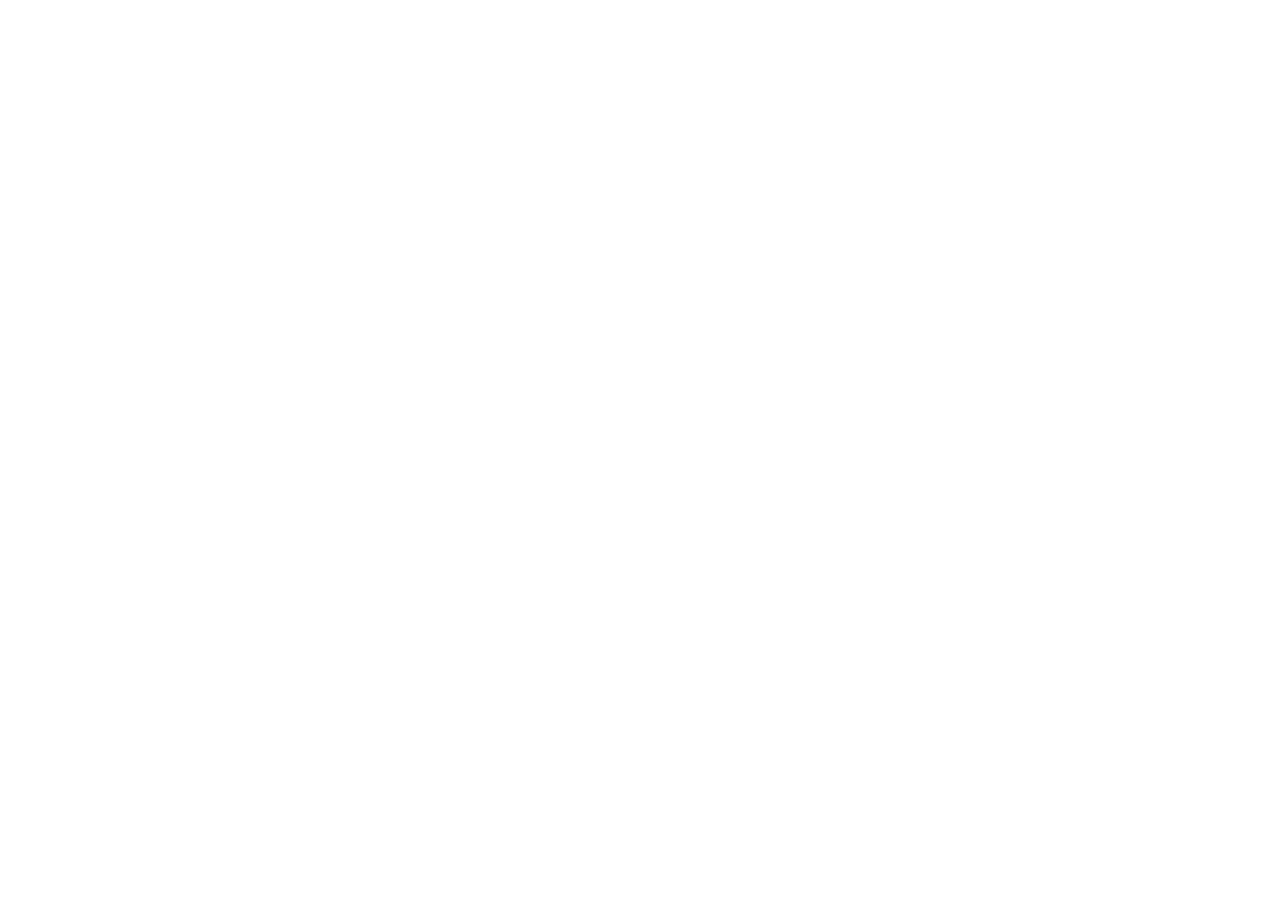
==== flags/index.html @ 365657c9 "set base href" ====
<!doctype html>
<html lang="en">
<head>
  <meta charset="utf-8">
  <title>Flags</title>
  <base href="/flags">
  <meta name="viewport" content="width=device-width, initial-scale=1, shrink-to-fit=no">
  <link rel="icon" type="image/x-icon" href="favicon.ico">
  <link rel="stylesheet" href="https://stackpath.bootstrapcdn.com/bootstrap/4.3.1/css/bootstrap.min.css" integrity="sha384-ggOyR0iXCbMQv3Xipma34MD+dH/1fQ784/j6cY/iJTQUOhcWr7x9JvoRxT2MZw1T" crossorigin="anonymous">
<link rel="stylesheet" href="styles.09e2c710755c8867a460.css"></head>
<body>
  <app-root></app-root>
    <script src="https://code.jquery.com/jquery-3.3.1.slim.min.js" integrity="sha384-q8i/X+965DzO0rT7abK41JStQIAqVgRVzpbzo5smXKp4YfRvH+8abtTE1Pi6jizo" crossorigin="anonymous"></script>
    <script src="https://cdnjs.cloudflare.com/ajax/libs/popper.js/1.14.7/umd/popper.min.js" integrity="sha384-UO2eT0CpHqdSJQ6hJty5KVphtPhzWj9WO1clHTMGa3JDZwrnQq4sF86dIHNDz0W1" crossorigin="anonymous"></script>
    <script src="https://stackpath.bootstrapcdn.com/bootstrap/4.3.1/js/bootstrap.min.js" integrity="sha384-JjSmVgyd0p3pXB1rRibZUAYoIIy6OrQ6VrjIEaFf/nJGzIxFDsf4x0xIM+B07jRM" crossorigin="anonymous"></script>
<script src="runtime-es2015.858f8dd898b75fe86926.js" type="module"></script><script src="polyfills-es2015.5728f680576ca47e99fe.js" type="module"></script><script src="runtime-es5.741402d1d47331ce975c.js" nomodule></script><script src="polyfills-es5.7f43b971448d2fb49202.js" nomodule></script><script src="main-es2015.39ed412a68ba30b666e2.js" type="module"></script><script src="main-es5.81731a2bc311d912434a.js" nomodule></script></body>
</html>
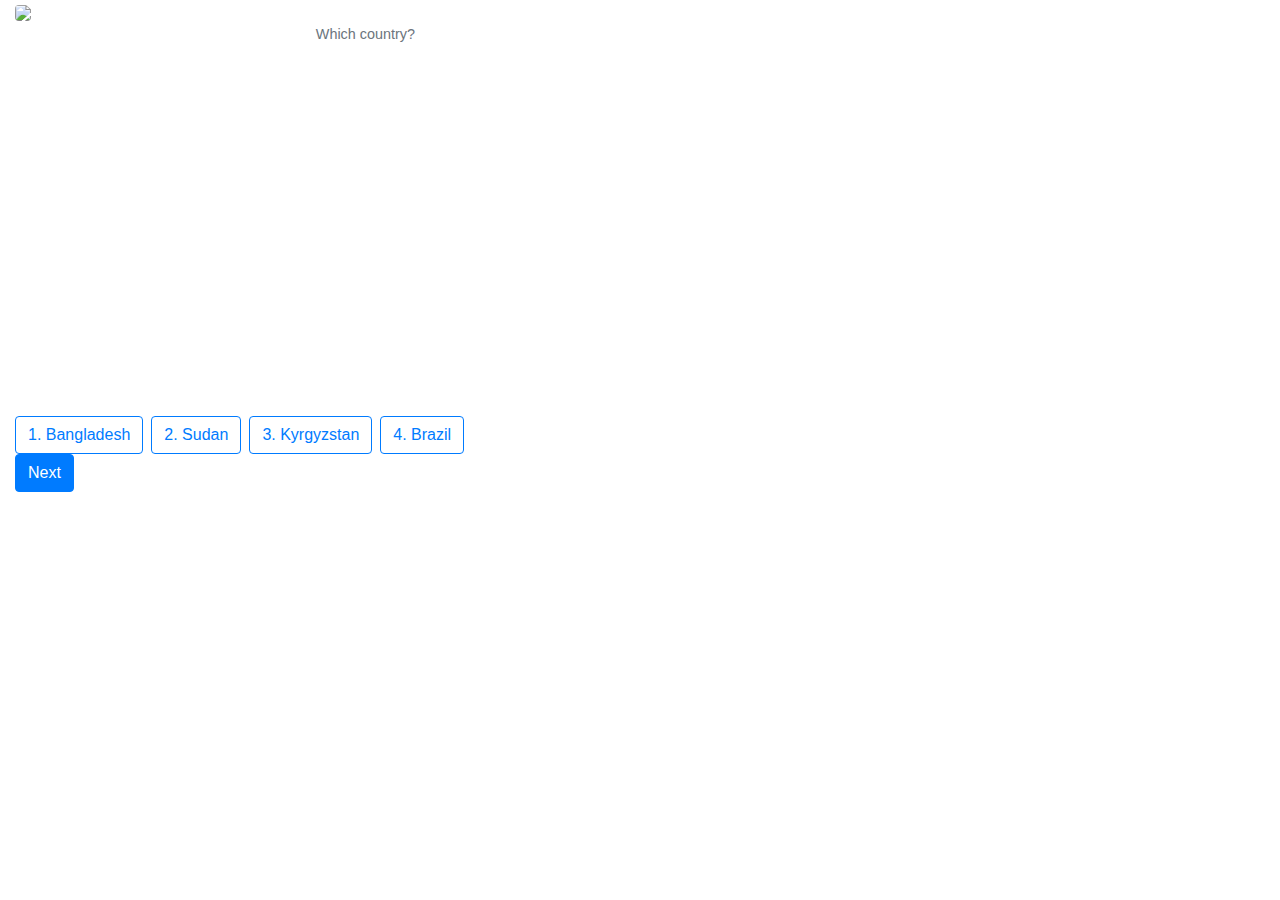
==== commit 6670d40e: "even more hrefs" ====
--- a/flags/index.html
+++ b/flags/index.html
@@ -5,13 +5,13 @@
   <title>Flags</title>
   <base href="/flags">
   <meta name="viewport" content="width=device-width, initial-scale=1, shrink-to-fit=no">
-  <link rel="icon" type="image/x-icon" href="favicon.ico">
+  <link rel="icon" type="image/x-icon" href="/flags/favicon.ico">
   <link rel="stylesheet" href="https://stackpath.bootstrapcdn.com/bootstrap/4.3.1/css/bootstrap.min.css" integrity="sha384-ggOyR0iXCbMQv3Xipma34MD+dH/1fQ784/j6cY/iJTQUOhcWr7x9JvoRxT2MZw1T" crossorigin="anonymous">
-<link rel="stylesheet" href="styles.09e2c710755c8867a460.css"></head>
+<link rel="stylesheet" href="/flags/styles.09e2c710755c8867a460.css"></head>
 <body>
   <app-root></app-root>
     <script src="https://code.jquery.com/jquery-3.3.1.slim.min.js" integrity="sha384-q8i/X+965DzO0rT7abK41JStQIAqVgRVzpbzo5smXKp4YfRvH+8abtTE1Pi6jizo" crossorigin="anonymous"></script>
     <script src="https://cdnjs.cloudflare.com/ajax/libs/popper.js/1.14.7/umd/popper.min.js" integrity="sha384-UO2eT0CpHqdSJQ6hJty5KVphtPhzWj9WO1clHTMGa3JDZwrnQq4sF86dIHNDz0W1" crossorigin="anonymous"></script>
     <script src="https://stackpath.bootstrapcdn.com/bootstrap/4.3.1/js/bootstrap.min.js" integrity="sha384-JjSmVgyd0p3pXB1rRibZUAYoIIy6OrQ6VrjIEaFf/nJGzIxFDsf4x0xIM+B07jRM" crossorigin="anonymous"></script>
-<script src="runtime-es2015.858f8dd898b75fe86926.js" type="module"></script><script src="polyfills-es2015.5728f680576ca47e99fe.js" type="module"></script><script src="runtime-es5.741402d1d47331ce975c.js" nomodule></script><script src="polyfills-es5.7f43b971448d2fb49202.js" nomodule></script><script src="main-es2015.39ed412a68ba30b666e2.js" type="module"></script><script src="main-es5.81731a2bc311d912434a.js" nomodule></script></body>
+<script src="/flags/runtime-es2015.858f8dd898b75fe86926.js" type="module"></script><script src="/flags/polyfills-es2015.5728f680576ca47e99fe.js" type="module"></script><script src="/flags/runtime-es5.741402d1d47331ce975c.js" nomodule></script><script src="/flags/polyfills-es5.7f43b971448d2fb49202.js" nomodule></script><script src="/flags/main-es2015.39ed412a68ba30b666e2.js" type="module"></script><script src="/flags/main-es5.81731a2bc311d912434a.js" nomodule></script></body>
 </html>
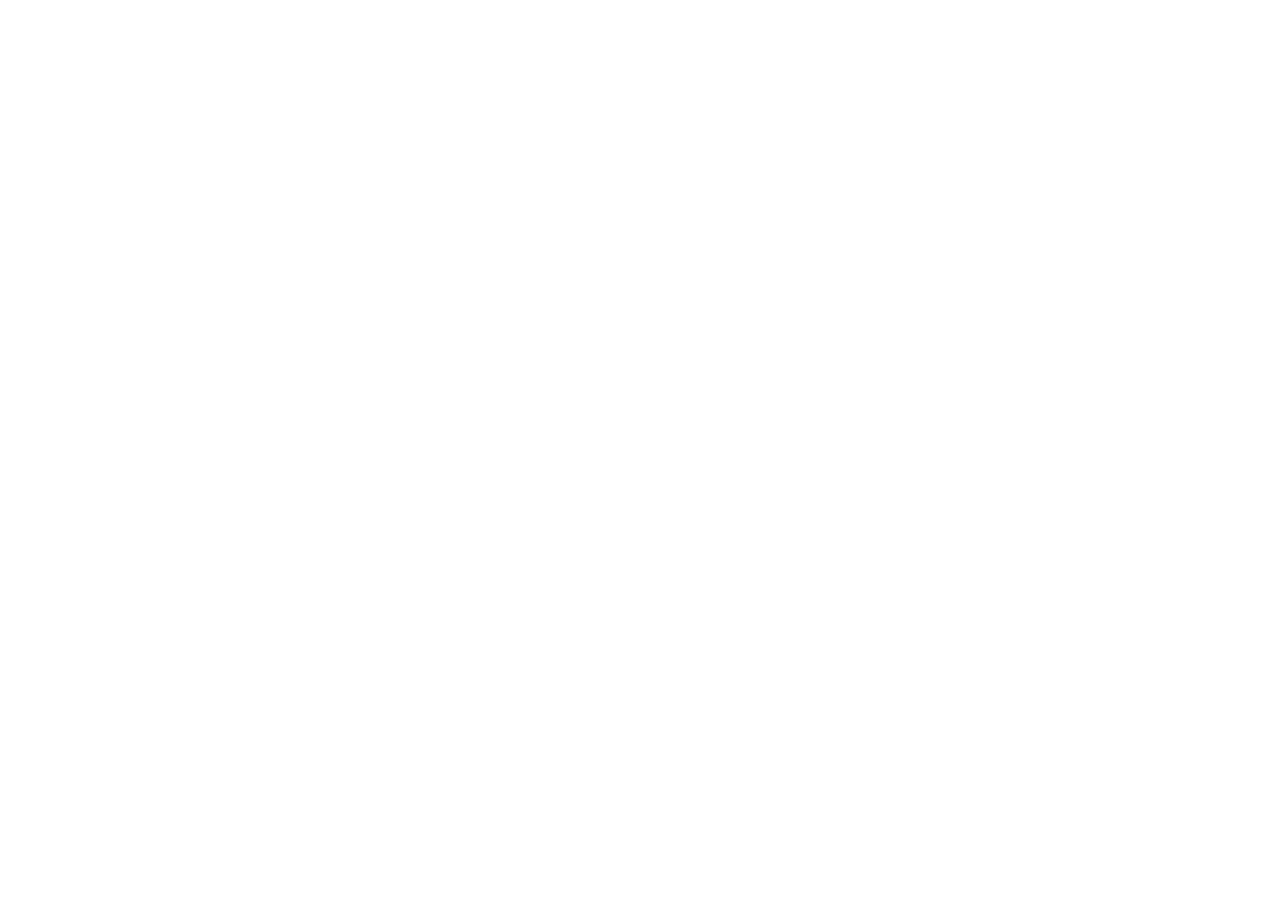
==== commit ae9cd18c: "more" ====
--- a/flags/index.html
+++ b/flags/index.html
@@ -3,7 +3,7 @@
 <head>
   <meta charset="utf-8">
   <title>Flags</title>
-  <base href="/flags">
+  <base href="/">
   <meta name="viewport" content="width=device-width, initial-scale=1, shrink-to-fit=no">
   <link rel="icon" type="image/x-icon" href="/flags/favicon.ico">
   <link rel="stylesheet" href="https://stackpath.bootstrapcdn.com/bootstrap/4.3.1/css/bootstrap.min.css" integrity="sha384-ggOyR0iXCbMQv3Xipma34MD+dH/1fQ784/j6cY/iJTQUOhcWr7x9JvoRxT2MZw1T" crossorigin="anonymous">
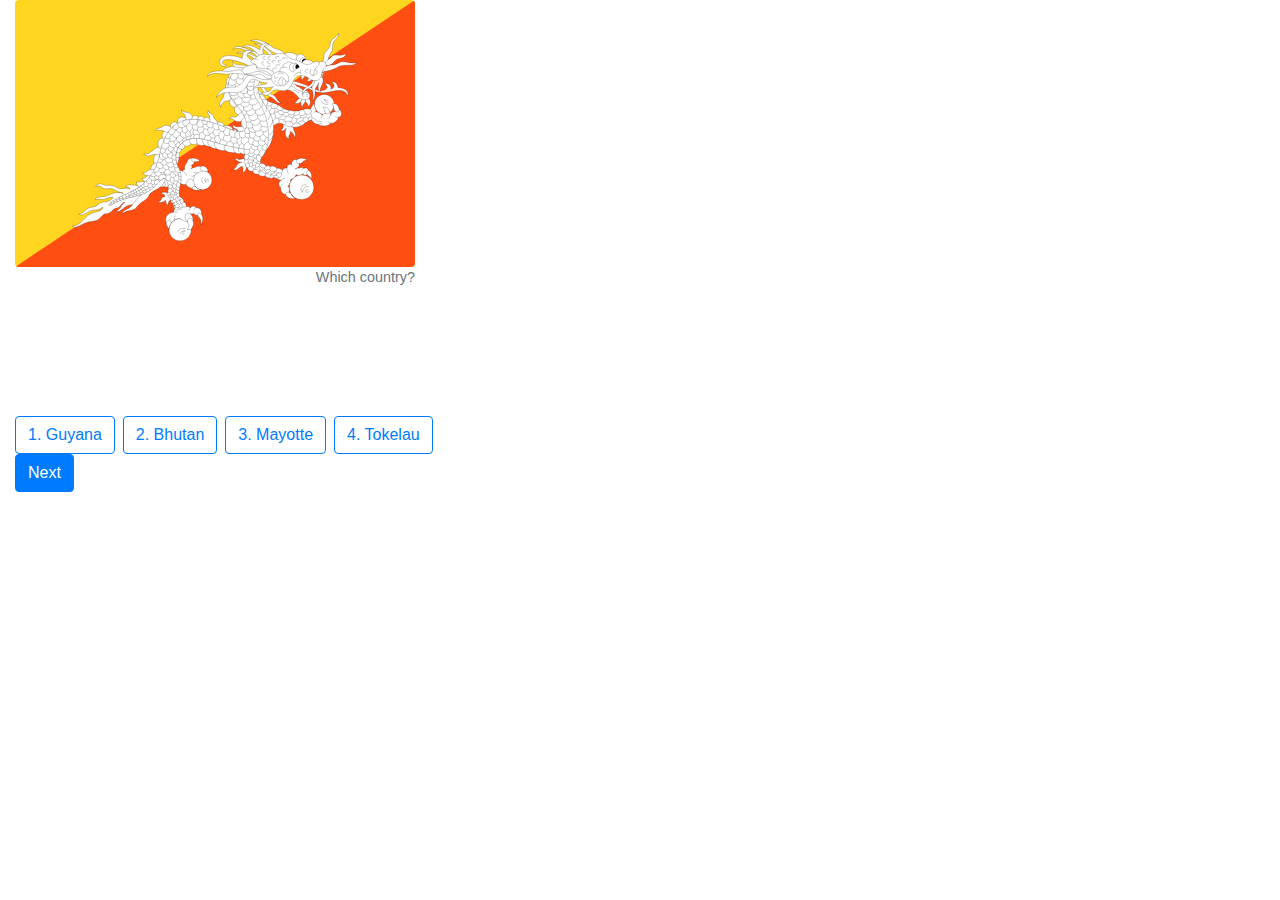
==== commit ab42f12f: "fix base href" ====
--- a/flags/index.html
+++ b/flags/index.html
@@ -3,7 +3,7 @@
 <head>
   <meta charset="utf-8">
   <title>Flags</title>
-  <base href="/">
+  <base href="/flags/">
   <meta name="viewport" content="width=device-width, initial-scale=1, shrink-to-fit=no">
   <link rel="icon" type="image/x-icon" href="/flags/favicon.ico">
   <link rel="stylesheet" href="https://stackpath.bootstrapcdn.com/bootstrap/4.3.1/css/bootstrap.min.css" integrity="sha384-ggOyR0iXCbMQv3Xipma34MD+dH/1fQ784/j6cY/iJTQUOhcWr7x9JvoRxT2MZw1T" crossorigin="anonymous">
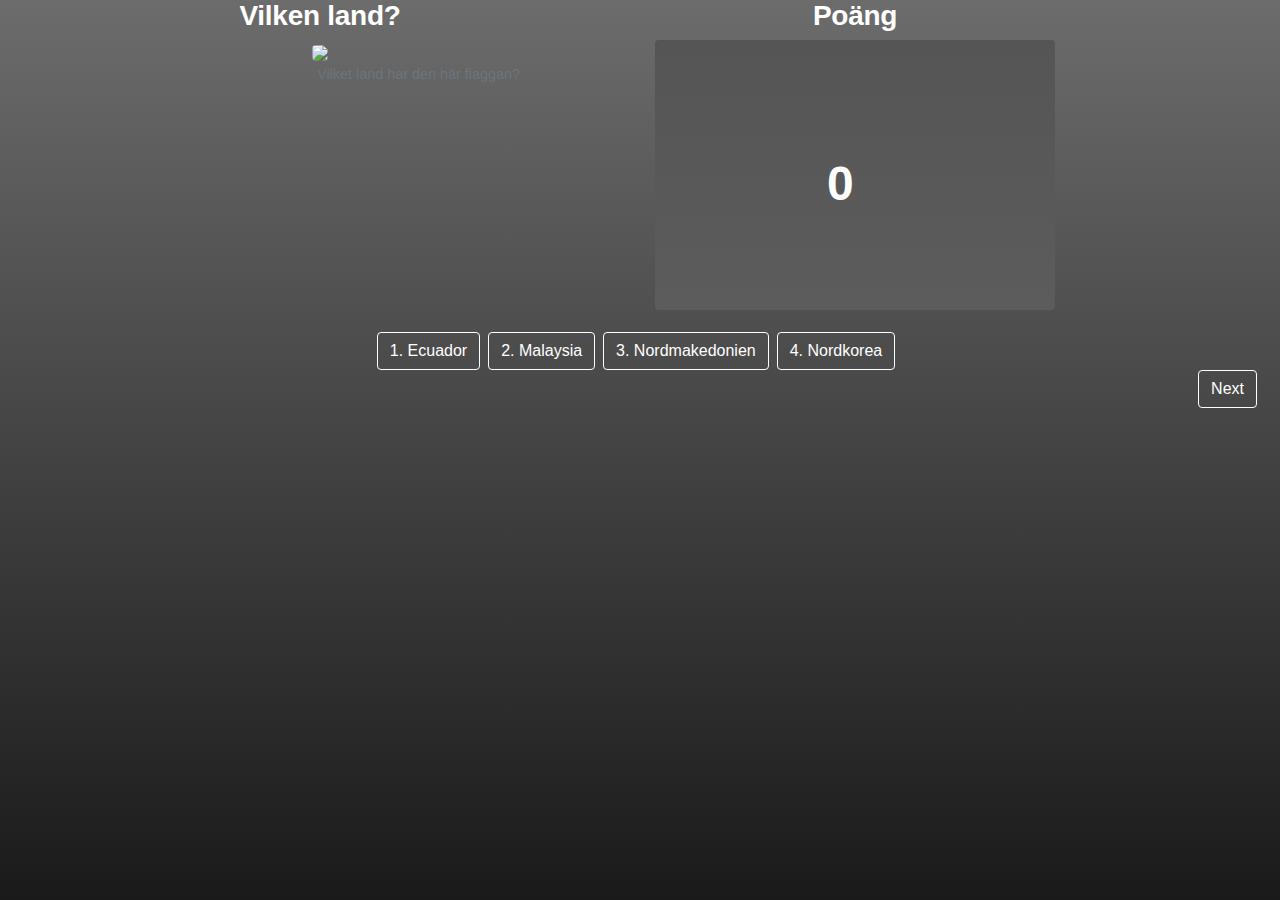
==== commit 7921834c: "update" ====
--- a/flags/index.html
+++ b/flags/index.html
@@ -3,15 +3,15 @@
 <head>
   <meta charset="utf-8">
   <title>Flags</title>
-  <base href="/flags/">
+  <base href="/flags">
   <meta name="viewport" content="width=device-width, initial-scale=1, shrink-to-fit=no">
   <link rel="icon" type="image/x-icon" href="/flags/favicon.ico">
   <link rel="stylesheet" href="https://stackpath.bootstrapcdn.com/bootstrap/4.3.1/css/bootstrap.min.css" integrity="sha384-ggOyR0iXCbMQv3Xipma34MD+dH/1fQ784/j6cY/iJTQUOhcWr7x9JvoRxT2MZw1T" crossorigin="anonymous">
-<link rel="stylesheet" href="/flags/styles.09e2c710755c8867a460.css"></head>
+<link rel="stylesheet" href="/flags/styles.327edda9dcd45e766e3b.css"></head>
 <body>
   <app-root></app-root>
     <script src="https://code.jquery.com/jquery-3.3.1.slim.min.js" integrity="sha384-q8i/X+965DzO0rT7abK41JStQIAqVgRVzpbzo5smXKp4YfRvH+8abtTE1Pi6jizo" crossorigin="anonymous"></script>
     <script src="https://cdnjs.cloudflare.com/ajax/libs/popper.js/1.14.7/umd/popper.min.js" integrity="sha384-UO2eT0CpHqdSJQ6hJty5KVphtPhzWj9WO1clHTMGa3JDZwrnQq4sF86dIHNDz0W1" crossorigin="anonymous"></script>
     <script src="https://stackpath.bootstrapcdn.com/bootstrap/4.3.1/js/bootstrap.min.js" integrity="sha384-JjSmVgyd0p3pXB1rRibZUAYoIIy6OrQ6VrjIEaFf/nJGzIxFDsf4x0xIM+B07jRM" crossorigin="anonymous"></script>
-<script src="/flags/runtime-es2015.858f8dd898b75fe86926.js" type="module"></script><script src="/flags/polyfills-es2015.5728f680576ca47e99fe.js" type="module"></script><script src="/flags/runtime-es5.741402d1d47331ce975c.js" nomodule></script><script src="/flags/polyfills-es5.7f43b971448d2fb49202.js" nomodule></script><script src="/flags/main-es2015.39ed412a68ba30b666e2.js" type="module"></script><script src="/flags/main-es5.81731a2bc311d912434a.js" nomodule></script></body>
+<script src="/flags/runtime-es2015.858f8dd898b75fe86926.js" type="module"></script><script src="/flags/polyfills-es2015.5728f680576ca47e99fe.js" type="module"></script><script src="/flags/runtime-es5.741402d1d47331ce975c.js" nomodule></script><script src="/flags/polyfills-es5.7f43b971448d2fb49202.js" nomodule></script><script src="/flags/main-es2015.4a3cf7406508275d2c01.js" type="module"></script><script src="/flags/main-es5.9fb8cc8bcf2a18d0a966.js" nomodule></script></body>
 </html>
--- a/flags/styles.327edda9dcd45e766e3b.css
+++ b/flags/styles.327edda9dcd45e766e3b.css
@@ -0,0 +1 @@
+html{background:#ccc;background-image:linear-gradient(#6c6c6c,#1a1a1a);height:100%;width:100%}body{background:0 0}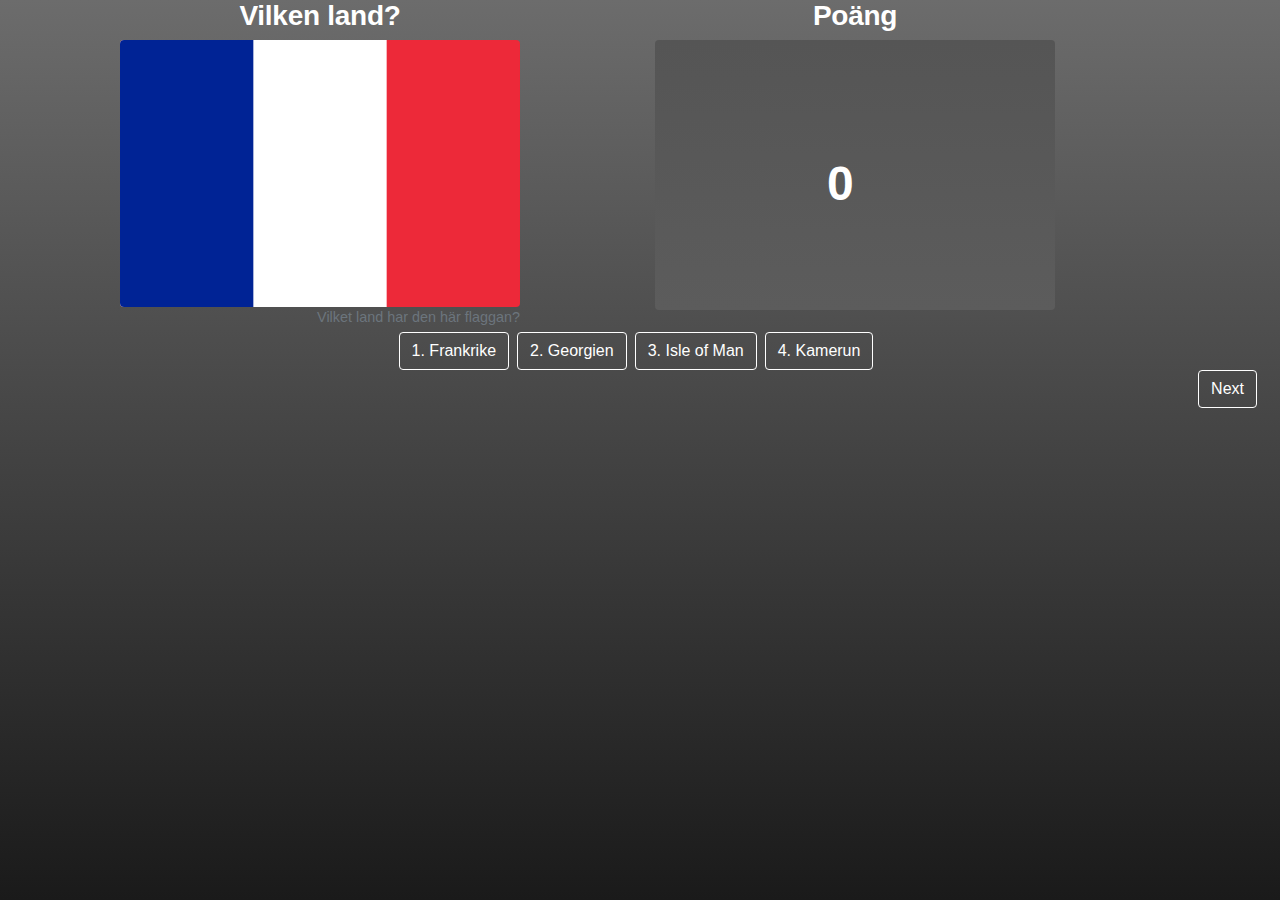
==== commit e2e50039: "fix base href" ====
--- a/flags/index.html
+++ b/flags/index.html
@@ -3,7 +3,7 @@
 <head>
   <meta charset="utf-8">
   <title>Flags</title>
-  <base href="/flags">
+  <base href="/flags/">
   <meta name="viewport" content="width=device-width, initial-scale=1, shrink-to-fit=no">
   <link rel="icon" type="image/x-icon" href="/flags/favicon.ico">
   <link rel="stylesheet" href="https://stackpath.bootstrapcdn.com/bootstrap/4.3.1/css/bootstrap.min.css" integrity="sha384-ggOyR0iXCbMQv3Xipma34MD+dH/1fQ784/j6cY/iJTQUOhcWr7x9JvoRxT2MZw1T" crossorigin="anonymous">
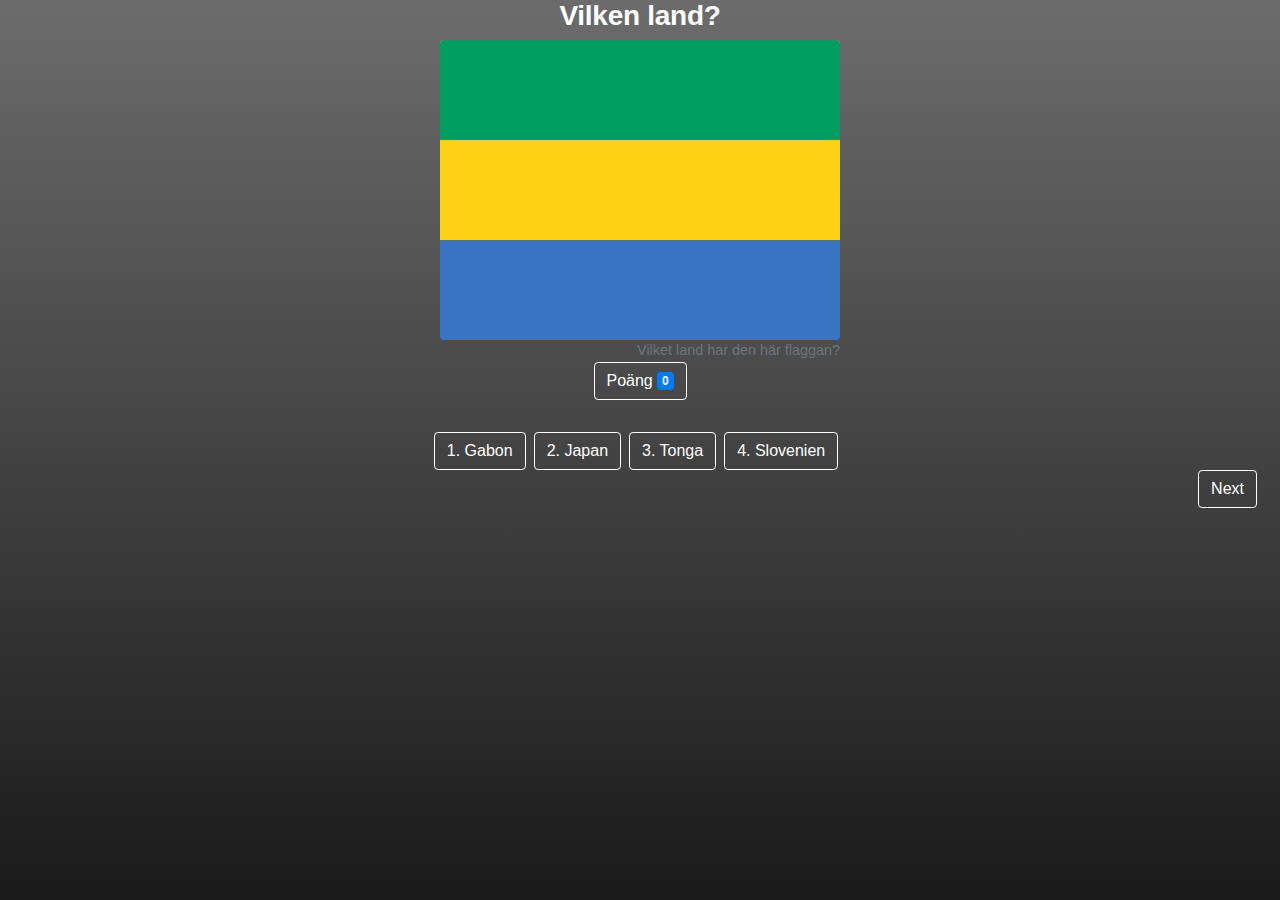
==== commit b537fa67: "update points" ====
--- a/flags/index.html
+++ b/flags/index.html
@@ -13,5 +13,5 @@
     <script src="https://code.jquery.com/jquery-3.3.1.slim.min.js" integrity="sha384-q8i/X+965DzO0rT7abK41JStQIAqVgRVzpbzo5smXKp4YfRvH+8abtTE1Pi6jizo" crossorigin="anonymous"></script>
     <script src="https://cdnjs.cloudflare.com/ajax/libs/popper.js/1.14.7/umd/popper.min.js" integrity="sha384-UO2eT0CpHqdSJQ6hJty5KVphtPhzWj9WO1clHTMGa3JDZwrnQq4sF86dIHNDz0W1" crossorigin="anonymous"></script>
     <script src="https://stackpath.bootstrapcdn.com/bootstrap/4.3.1/js/bootstrap.min.js" integrity="sha384-JjSmVgyd0p3pXB1rRibZUAYoIIy6OrQ6VrjIEaFf/nJGzIxFDsf4x0xIM+B07jRM" crossorigin="anonymous"></script>
-<script src="/flags/runtime-es2015.858f8dd898b75fe86926.js" type="module"></script><script src="/flags/polyfills-es2015.5728f680576ca47e99fe.js" type="module"></script><script src="/flags/runtime-es5.741402d1d47331ce975c.js" nomodule></script><script src="/flags/polyfills-es5.7f43b971448d2fb49202.js" nomodule></script><script src="/flags/main-es2015.4a3cf7406508275d2c01.js" type="module"></script><script src="/flags/main-es5.9fb8cc8bcf2a18d0a966.js" nomodule></script></body>
+<script src="/flags/runtime-es2015.858f8dd898b75fe86926.js" type="module"></script><script src="/flags/polyfills-es2015.5728f680576ca47e99fe.js" type="module"></script><script src="/flags/runtime-es5.741402d1d47331ce975c.js" nomodule></script><script src="/flags/polyfills-es5.7f43b971448d2fb49202.js" nomodule></script><script src="/flags/main-es2015.318c03e9eb619d14eb48.js" type="module"></script><script src="/flags/main-es5.c14acfbab0766d2b7a4c.js" nomodule></script></body>
 </html>
